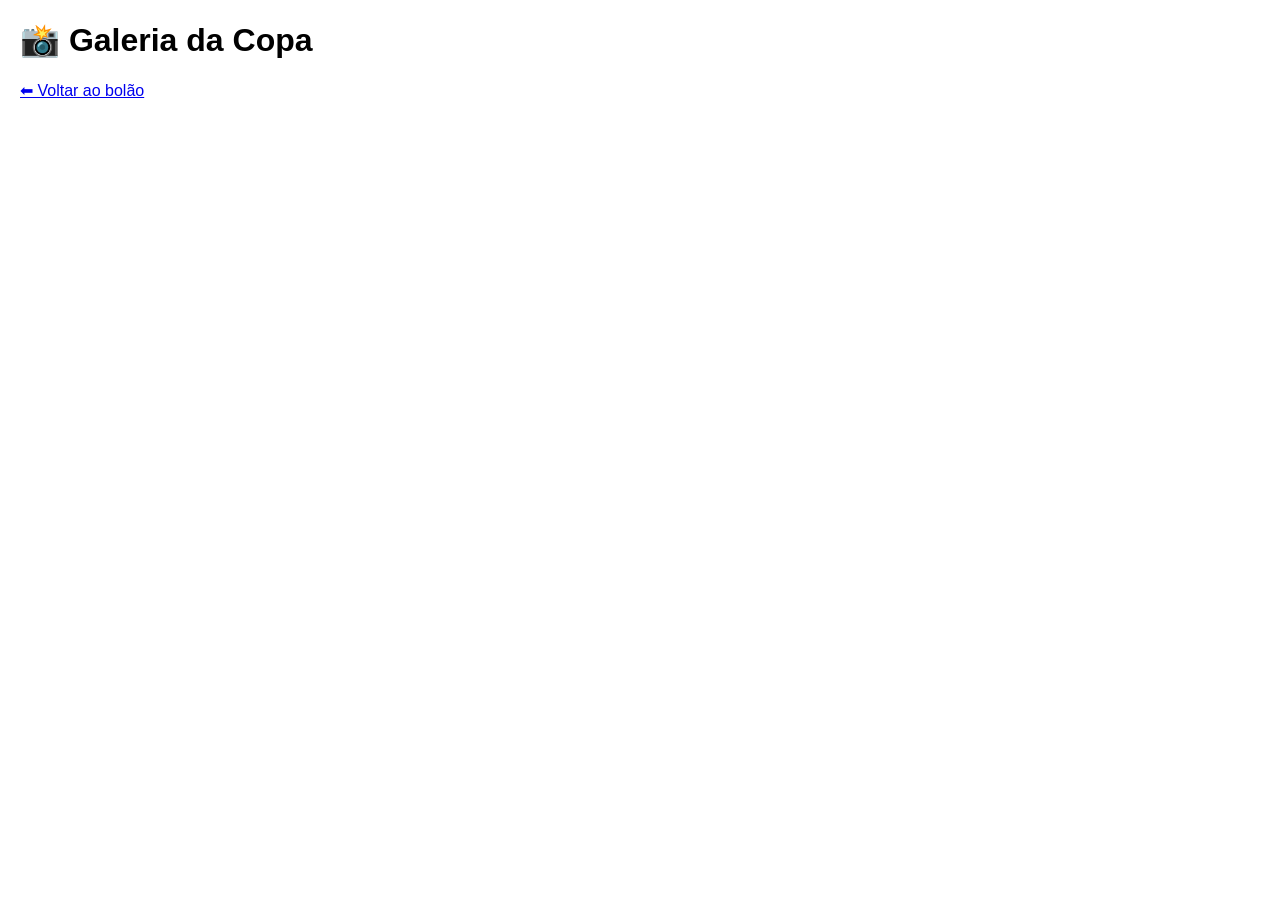
==== galeria.html @ 7a1b7887 "Create galeria.html" ====
<!DOCTYPE html>
<html lang="pt-BR">

<head>
    <meta charset="UTF-8">
    <title>Galeria da Copa</title>

    <style>
        body {
            font-family: Arial, sans-serif;
            margin: 20px;
        }

        .galeria {
            display: grid;
            grid-template-columns: repeat(auto-fill, minmax(250px, 1fr));
            gap: 15px;
        }

        .galeria img {
            width: 100%;
            cursor: pointer;
            border-radius: 8px;
        }

        .modal {
            display: none;
            position: fixed;
            inset: 0;
            background: rgba(0,0,0,.9);
            justify-content: center;
            align-items: center;
        }

        .modal img {
            max-width: 95%;
            max-height: 95%;
        }
    </style>
</head>

<body>

<h1>📸 Galeria da Copa</h1>

<a href="index.html">⬅ Voltar ao bolão</a>

<div id="galeria" class="galeria"></div>

<div id="modal" class="modal">
    <img id="imagemGrande">
</div>

<script>

fetch("fotos.json")
.then(r => r.json())
.then(lista => {

    const galeria =
        document.getElementById("galeria");

    lista.forEach(foto => {

        const img =
            document.createElement("img");

        img.src = "fotos/" + foto;

        img.onclick = () => {

            document
                .getElementById("imagemGrande")
                .src = img.src;

            document
                .getElementById("modal")
                .style.display = "flex";
        };

        galeria.appendChild(img);
    });

});

document
.getElementById("modal")
.onclick = () => {

    document
    .getElementById("modal")
    .style.display = "none";
};

</script>

</body>
</html>
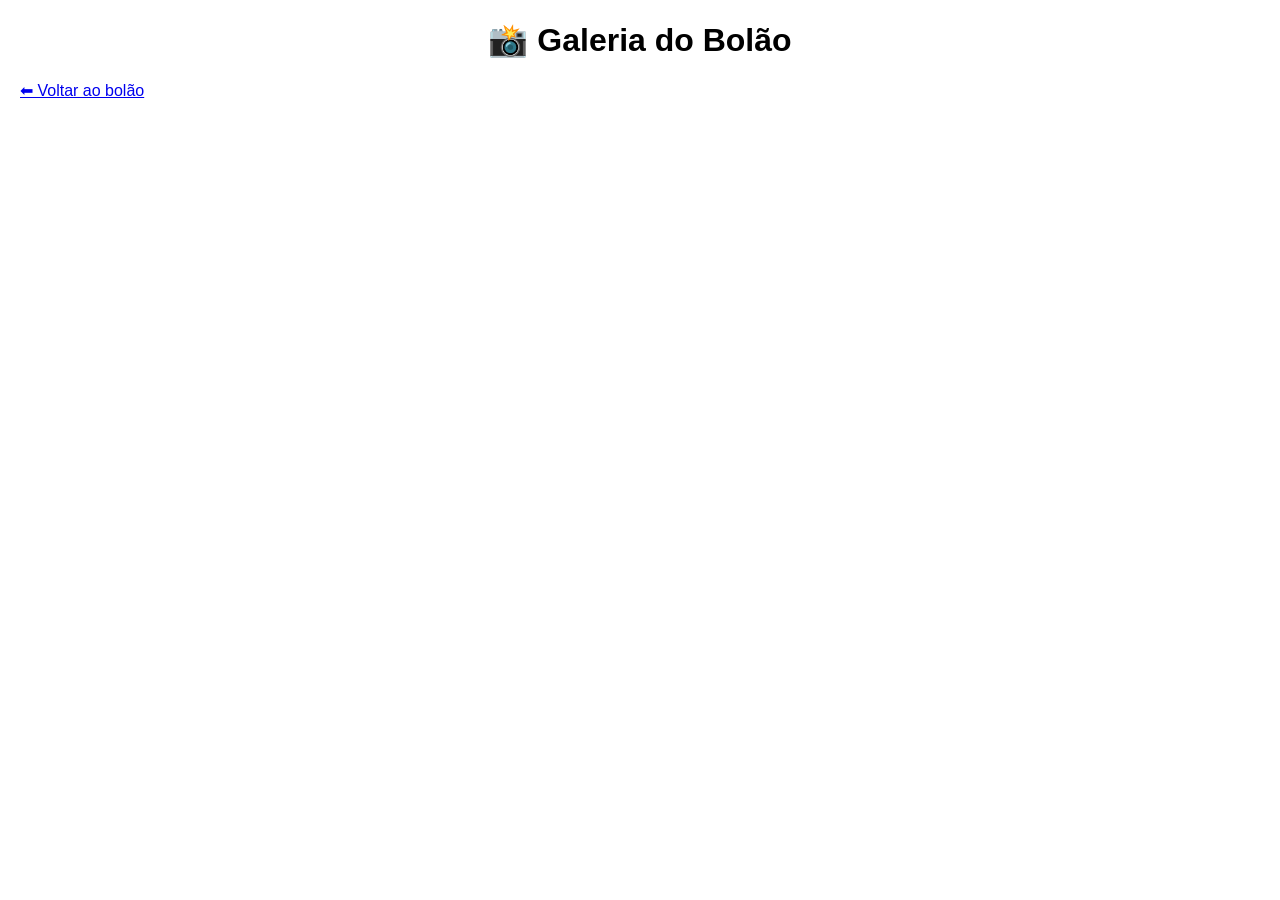
==== commit f646a578: "Update galeria.html" ====
--- a/galeria.html
+++ b/galeria.html
@@ -1,14 +1,18 @@
 <!DOCTYPE html>
 <html lang="pt-BR">
-
 <head>
     <meta charset="UTF-8">
-    <title>Galeria da Copa</title>
+    <meta name="viewport" content="width=device-width, initial-scale=1.0">
+    <title>Galeria de Fotos</title>
 
     <style>
         body {
             font-family: Arial, sans-serif;
             margin: 20px;
+        }
+
+        h1 {
+            text-align: center;
         }
 
         .galeria {
@@ -19,8 +23,13 @@
 
         .galeria img {
             width: 100%;
+            border-radius: 10px;
             cursor: pointer;
-            border-radius: 8px;
+            transition: transform 0.2s;
+        }
+
+        .galeria img:hover {
+            transform: scale(1.03);
         }
 
         .modal {
@@ -30,6 +39,7 @@
             background: rgba(0,0,0,.9);
             justify-content: center;
             align-items: center;
+            z-index: 999;
         }
 
         .modal img {
@@ -38,60 +48,67 @@
         }
     </style>
 </head>
-
 <body>
 
-<h1>📸 Galeria da Copa</h1>
+<h1>📸 Galeria do Bolão</h1>
 
-<a href="index.html">⬅ Voltar ao bolão</a>
+<p>
+    <a href="index.html">⬅ Voltar ao bolão</a>
+</p>
 
 <div id="galeria" class="galeria"></div>
 
 <div id="modal" class="modal">
-    <img id="imagemGrande">
+    <img id="foto-ampliada">
 </div>
 
 <script>
+async function carregarGaleria() {
 
-fetch("fotos.json")
-.then(r => r.json())
-.then(lista => {
+    const resposta =
+        await fetch("fotos.json");
+
+    const fotos =
+        await resposta.json();
 
     const galeria =
         document.getElementById("galeria");
 
-    lista.forEach(foto => {
+    fotos.forEach(nomeArquivo => {
 
         const img =
             document.createElement("img");
 
-        img.src = "fotos/" + foto;
+        img.src =
+            "fotos/" + nomeArquivo;
 
-        img.onclick = () => {
+        img.loading = "lazy";
+
+        img.addEventListener("click", () => {
 
             document
-                .getElementById("imagemGrande")
+                .getElementById("foto-ampliada")
                 .src = img.src;
 
             document
                 .getElementById("modal")
                 .style.display = "flex";
-        };
+        });
 
         galeria.appendChild(img);
     });
+}
 
-});
+carregarGaleria();
 
 document
 .getElementById("modal")
-.onclick = () => {
+.addEventListener("click", () => {
 
     document
-    .getElementById("modal")
-    .style.display = "none";
-};
-
+        .getElementById("modal")
+        .style.display = "none";
+});
 </script>
 
 </body>
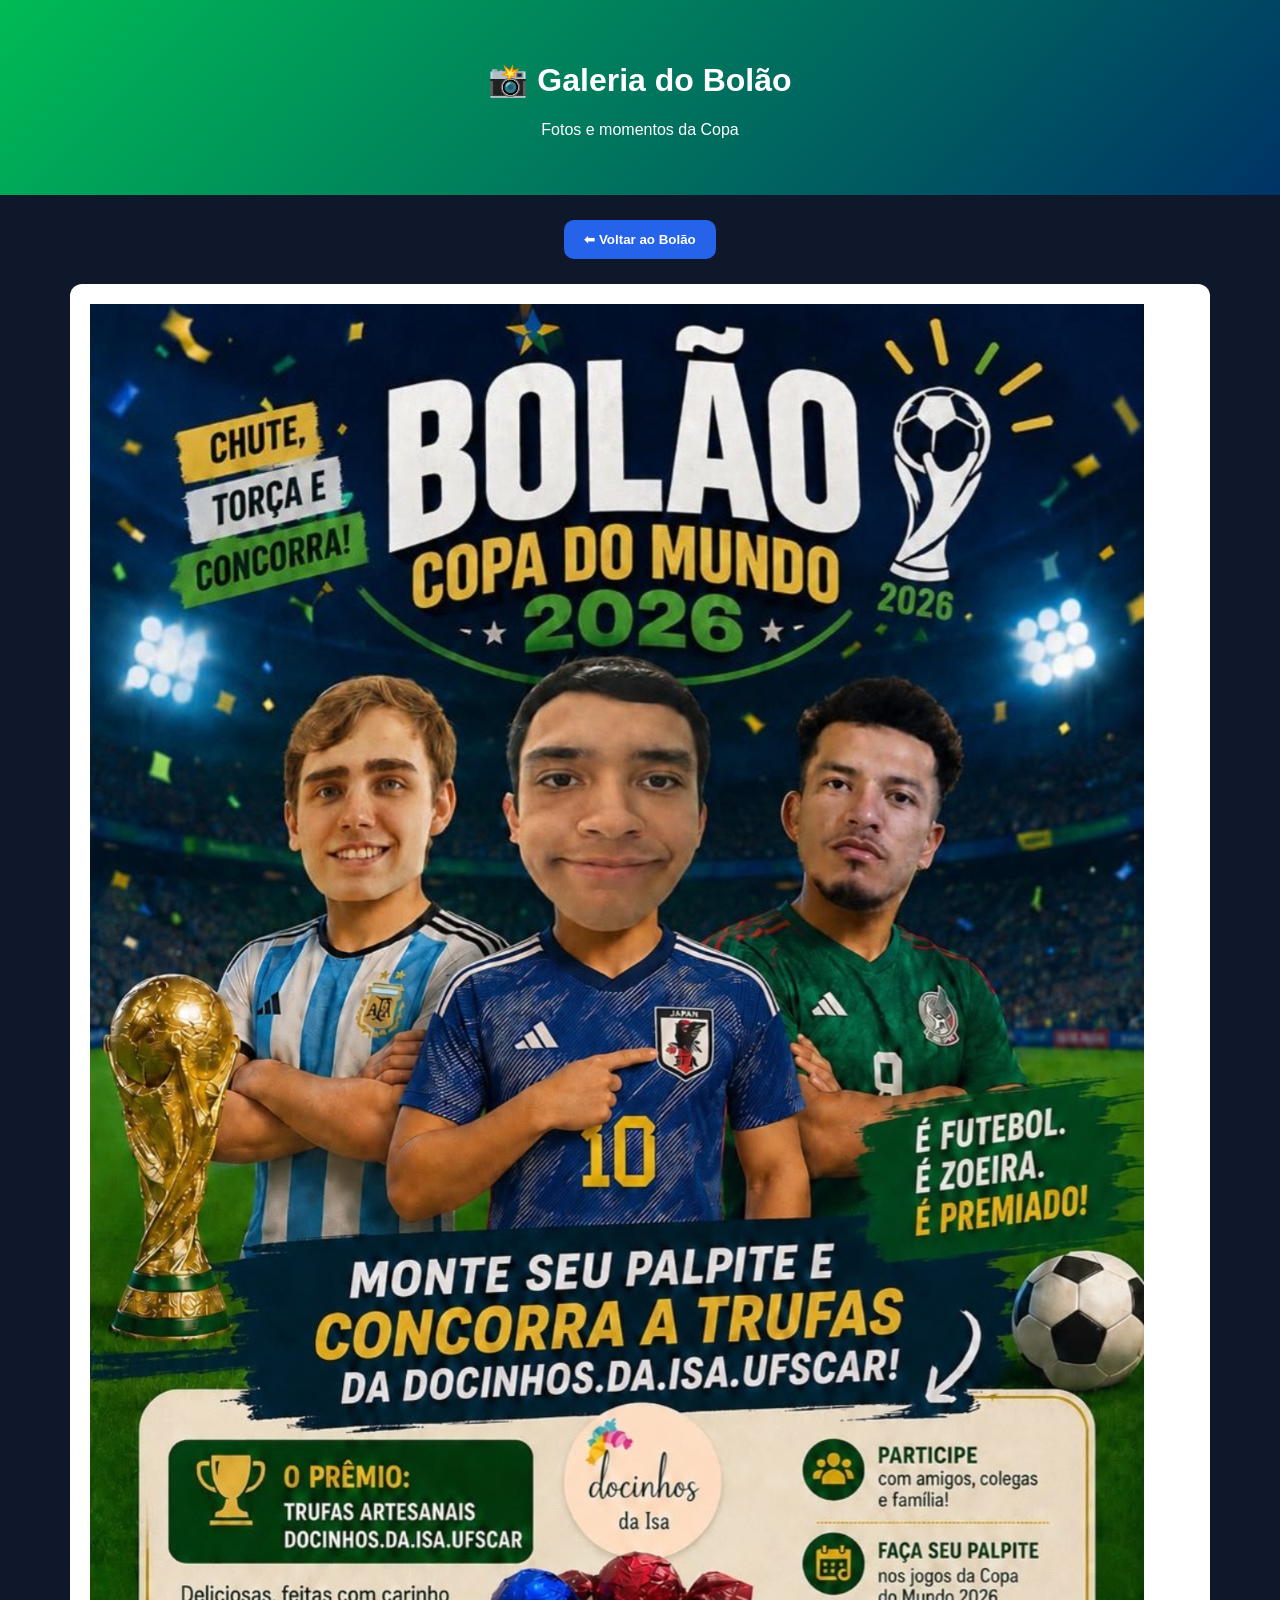
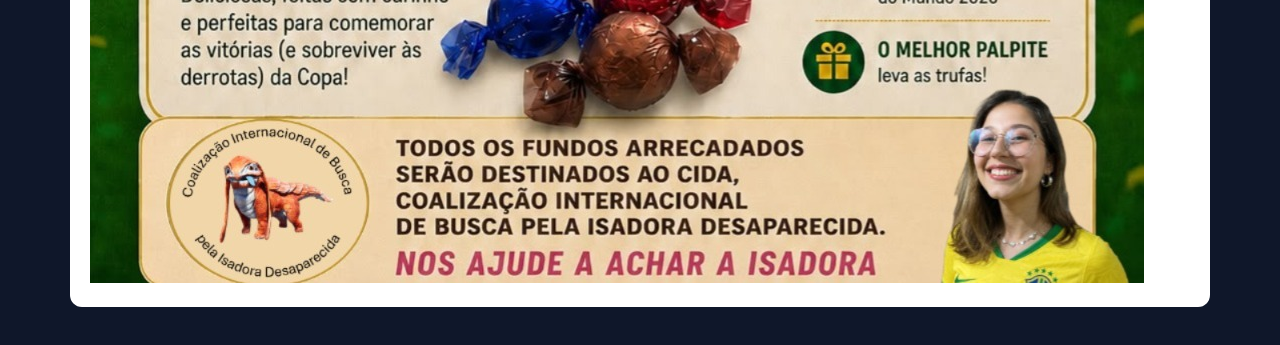
==== commit 0f189019: "Update galeria.html" ====
--- a/galeria.html
+++ b/galeria.html
@@ -1,115 +1,105 @@
 <!DOCTYPE html>
 <html lang="pt-BR">
+
 <head>
     <meta charset="UTF-8">
     <meta name="viewport" content="width=device-width, initial-scale=1.0">
-    <title>Galeria de Fotos</title>
+    <title>Galeria do Bolão</title>
 
-    <style>
-        body {
-            font-family: Arial, sans-serif;
-            margin: 20px;
+    <link rel="stylesheet" href="style.css">
+</head>
+
+<body>
+
+    <div class="hero">
+        <h1>📸 Galeria do Bolão</h1>
+        <p>Fotos e momentos da Copa</p>
+    </div>
+
+    <div class="menu">
+        <button
+            class="tab active"
+            onclick="window.location.href='index.html'">
+            ⬅ Voltar ao Bolão
+        </button>
+    </div>
+
+    <div class="container">
+
+        <div id="galeria" class="galeria-grid"></div>
+
+    </div>
+
+    <div id="modal" class="modal">
+        <img id="foto-ampliada">
+    </div>
+
+    <script>
+
+        async function carregarGaleria() {
+
+            const resposta =
+                await fetch("fotos.json");
+
+            const fotos =
+                await resposta.json();
+
+            const galeria =
+                document.getElementById("galeria");
+
+            fotos.forEach(nomeArquivo => {
+
+                const img =
+                    document.createElement("img");
+
+                img.src =
+                    "fotos/" + nomeArquivo;
+
+                img.loading = "lazy";
+
+                img.className =
+                    "foto-galeria";
+
+                img.addEventListener(
+                    "click",
+                    () => {
+
+                        document
+                            .getElementById(
+                                "foto-ampliada"
+                            )
+                            .src = img.src;
+
+                        document
+                            .getElementById(
+                                "modal"
+                            )
+                            .style.display = "flex";
+                    }
+                );
+
+                galeria.appendChild(img);
+            });
         }
 
-        h1 {
-            text-align: center;
-        }
+        carregarGaleria();
 
-        .galeria {
-            display: grid;
-            grid-template-columns: repeat(auto-fill, minmax(250px, 1fr));
-            gap: 15px;
-        }
+        document
+            .getElementById("modal")
+            .addEventListener(
+                "click",
+                () => {
 
-        .galeria img {
-            width: 100%;
-            border-radius: 10px;
-            cursor: pointer;
-            transition: transform 0.2s;
-        }
+                    document
+                        .getElementById(
+                            "modal"
+                        )
+                        .style.display = "none";
+                }
+            );
 
-        .galeria img:hover {
-            transform: scale(1.03);
-        }
-
-        .modal {
-            display: none;
-            position: fixed;
-            inset: 0;
-            background: rgba(0,0,0,.9);
-            justify-content: center;
-            align-items: center;
-            z-index: 999;
-        }
-
-        .modal img {
-            max-width: 95%;
-            max-height: 95%;
-        }
-    </style>
-</head>
-<body>
-
-<h1>📸 Galeria do Bolão</h1>
-
-<p>
-    <a href="index.html">⬅ Voltar ao bolão</a>
-</p>
-
-<div id="galeria" class="galeria"></div>
-
-<div id="modal" class="modal">
-    <img id="foto-ampliada">
-</div>
-
-<script>
-async function carregarGaleria() {
-
-    const resposta =
-        await fetch("fotos.json");
-
-    const fotos =
-        await resposta.json();
-
-    const galeria =
-        document.getElementById("galeria");
-
-    fotos.forEach(nomeArquivo => {
-
-        const img =
-            document.createElement("img");
-
-        img.src =
-            "fotos/" + nomeArquivo;
-
-        img.loading = "lazy";
-
-        img.addEventListener("click", () => {
-
-            document
-                .getElementById("foto-ampliada")
-                .src = img.src;
-
-            document
-                .getElementById("modal")
-                .style.display = "flex";
-        });
-
-        galeria.appendChild(img);
-    });
-}
-
-carregarGaleria();
-
-document
-.getElementById("modal")
-.addEventListener("click", () => {
-
-    document
-        .getElementById("modal")
-        .style.display = "none";
-});
-</script>
+    </script>
 
 </body>
+
 </html>
--- a/style.css
+++ b/style.css
@@ -0,0 +1,352 @@
+
+body{margin:0;font-family:Segoe UI,sans-serif;background:#0f172a;color:#fff}
+.hero{text-align:center;padding:40px;background:linear-gradient(135deg,#0b5,#036)}
+.container,.cards,.podio{max-width:1100px;margin:20px auto}
+.cards{display:grid;grid-template-columns:repeat(auto-fit,minmax(200px,1fr));gap:15px}
+.card,.player,.container{background:#fff;color:#111;border-radius:12px;padding:20px}
+.podio{display:grid;grid-template-columns:repeat(3,1fr);gap:15px}
+.podio .card{text-align:center}
+table{width:100%;border-collapse:collapse}
+th,td{padding:12px;border-bottom:1px solid #ddd}
+.grid{display:grid;grid-template-columns:repeat(auto-fit,minmax(220px,1fr));gap:15px}
+.player{box-shadow:0 2px 8px rgba(0,0,0,.15)}
+
+/* ============================= */
+/* MENU */
+/* ============================= */
+
+.menu {
+    display: flex;
+    flex-wrap: wrap;
+    gap: 10px;
+    justify-content: center;
+    margin: 25px 0;
+}
+
+.tab {
+    border: none;
+    padding: 12px 20px;
+    border-radius: 10px;
+    cursor: pointer;
+    font-weight: 600;
+    background: #e5e7eb;
+    transition: .2s;
+}
+
+.tab:hover {
+    transform: translateY(-2px);
+}
+
+.tab.active {
+    background: #2563eb;
+    color: white;
+}
+
+/* páginas */
+
+.pagina {
+    display: none;
+}
+
+.pagina.ativa {
+    display: block;
+}
+
+/* ============================= */
+/* PÓDIO */
+/* ============================= */
+
+.podio {
+    display: flex;
+    justify-content: center;
+    gap: 20px;
+    flex-wrap: wrap;
+    margin-bottom: 25px;
+}
+
+.podio-card {
+
+    background: white;
+
+    color: #222;
+
+    padding: 20px;
+
+    border-radius: 12px;
+
+    min-width: 220px;
+
+    text-align: center;
+
+    box-shadow: 0 4px 12px rgba(0,0,0,.08);
+}
+
+.medalha {
+    font-size: 2rem;
+}
+
+.pontuacao {
+    font-size: 1.3rem;
+    font-weight: bold;
+}
+
+.acertos {
+    color: #6b7280;
+}
+
+/* ============================= */
+/* JOGOS */
+/* ============================= */
+
+#listaJogos {
+    display: flex;
+    flex-direction: column;
+    gap: 12px;
+}
+
+.jogo-card {
+
+    background: white;
+
+    border-radius: 12px;
+
+    padding: 16px;
+
+    box-shadow: 0 3px 10px rgba(0,0,0,.08);
+}
+
+.jogo-numero {
+    font-weight: bold;
+    margin-bottom: 10px;
+}
+
+.jogo-times {
+
+    display: flex;
+
+    justify-content: space-between;
+
+    align-items: center;
+
+    gap: 15px;
+}
+
+.time {
+    flex: 1;
+}
+
+.time.vencedor {
+    font-weight: bold;
+    color: #16a34a;
+}
+
+.bandeira {
+    font-size: 1.3rem;
+    margin-right: 5px;
+}
+
+.placar {
+    font-size: 1.4rem;
+    font-weight: bold;
+}
+
+.jogo-status {
+    margin-top: 10px;
+    color: #6b7280;
+}
+
+/* ============================= */
+/* APOSTADORES */
+/* ============================= */
+
+.grid {
+
+    display: grid;
+
+    grid-template-columns:
+        repeat(auto-fit,minmax(220px,1fr));
+
+    gap: 15px;
+}
+
+.participante-card {
+
+    background: white;
+
+    border-radius: 12px;
+
+    padding: 20px;
+
+    cursor: pointer;
+
+    box-shadow: 0 3px 10px rgba(0,0,0,.08);
+
+    transition: .2s;
+}
+
+.participante-card:hover {
+
+    transform: translateY(-4px);
+
+    box-shadow: 0 8px 18px rgba(0,0,0,.12);
+}
+
+.participante-info {
+
+    margin-top: 6px;
+
+    color: #6b7280;
+}
+
+.apostador-resumo {
+
+    display: flex;
+
+    gap: 15px;
+
+    margin: 15px 0;
+
+    flex-wrap: wrap;
+}
+
+.resumo-card {
+
+    background: #f3f4f6;
+
+    padding: 12px 18px;
+
+    border-radius: 10px;
+
+    font-weight: bold;
+}
+
+.tabela-palpites {
+
+    width: 100%;
+
+    border-collapse: collapse;
+}
+
+.tabela-palpites th,
+.tabela-palpites td {
+
+    border-bottom: 1px solid #e5e7eb;
+
+    padding: 10px;
+}
+
+/* ============================= */
+/* RODADAS */
+/* ============================= */
+
+.rodada-card {
+
+    background: white;
+
+    padding: 20px;
+
+    margin-bottom: 20px;
+
+    border-radius: 12px;
+
+    box-shadow: 0 3px 10px rgba(0,0,0,.08);
+}
+
+.rodada-header {
+
+    display: flex;
+
+    justify-content: space-between;
+
+    align-items: center;
+
+    margin-bottom: 15px;
+}
+
+.vencedor-rodada {
+
+    font-weight: bold;
+
+    color: #f59e0b;
+}
+
+.tabela-rodada {
+
+    width: 100%;
+
+    border-collapse: collapse;
+}
+
+.tabela-rodada th,
+.tabela-rodada td {
+
+    padding: 10px;
+
+    border-bottom: 1px solid #e5e7eb;
+}
+
+/* ============================= */
+/* LIDERANÇA */
+/* ============================= */
+
+.lideranca-resumo {
+
+    display: flex;
+
+    justify-content: center;
+
+    margin-bottom: 20px;
+}
+
+.grid-lideranca {
+
+    display: grid;
+
+    grid-template-columns: repeat(
+        auto-fit,
+        minmax(300px,1fr)
+    );
+
+    gap: 20px;
+
+    margin-bottom: 25px;
+}
+
+.grid-lideranca table {
+
+    width: 100%;
+
+    border-collapse: collapse;
+}
+
+.grid-lideranca th,
+.grid-lideranca td {
+
+    padding: 10px;
+
+    border-bottom: 1px solid #e5e7eb;
+}
+
+/* ============================= */
+/* MOBILE */
+/* ============================= */
+
+@media (max-width: 768px) {
+
+    .jogo-times {
+
+        flex-direction: column;
+    }
+
+    .rodada-header {
+
+        flex-direction: column;
+
+        gap: 10px;
+    }
+
+    .apostador-resumo {
+
+        flex-direction: column;
+    }
+}
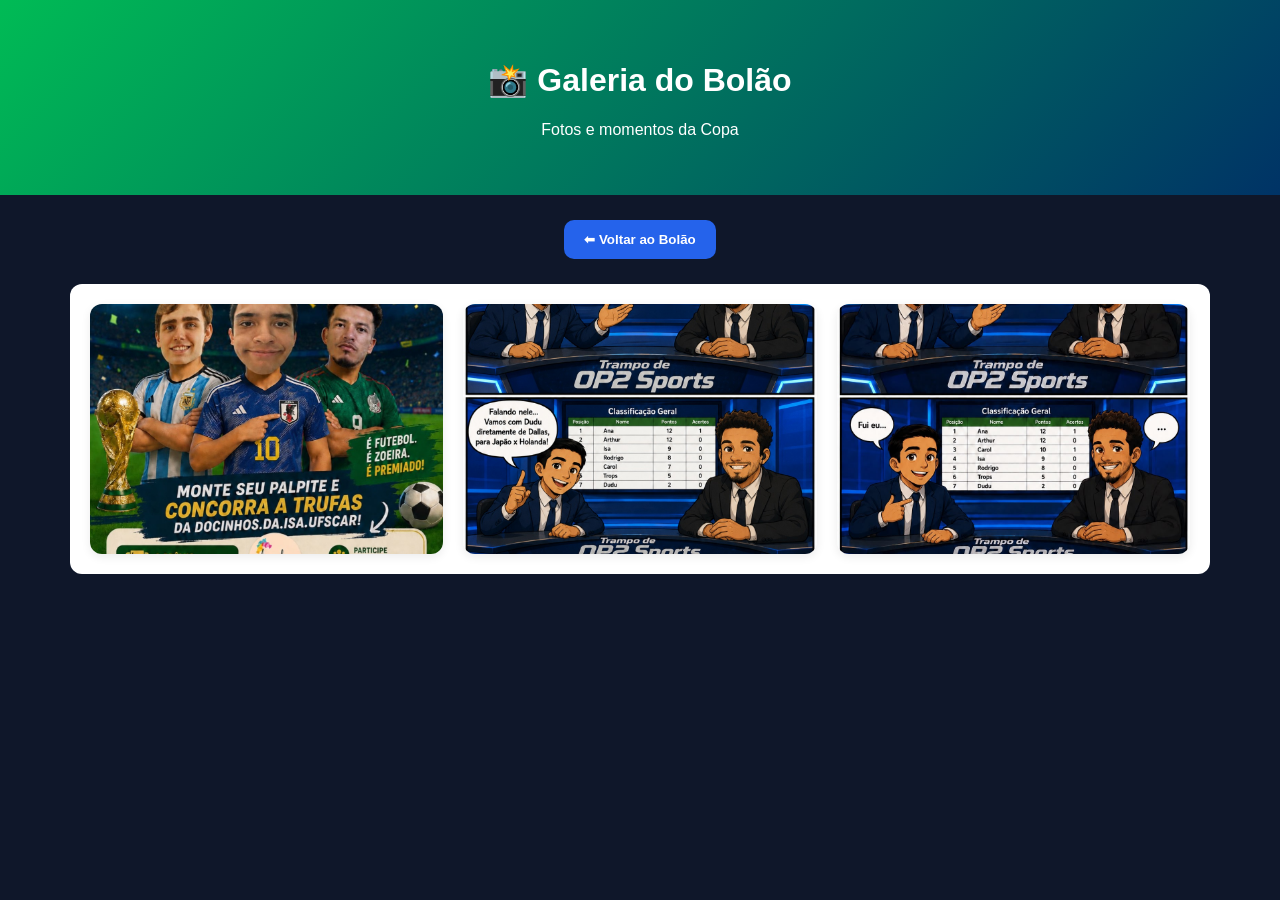
==== commit 06b36165: "Update galeria.html" ====
--- a/galeria.html
+++ b/galeria.html
@@ -30,8 +30,22 @@
 
     </div>
 
-    <div id="modal" class="modal">
-        <img id="foto-ampliada">
+   <div id="modal" class="modal">
+
+    <button
+        id="anterior"
+        class="seta">
+        ◀
+    </button>
+
+    <img id="foto-ampliada">
+
+    <button
+        id="proxima"
+        class="seta">
+        ▶
+    </button>
+
     </div>
 
     <script>
--- a/style.css
+++ b/style.css
@@ -350,3 +350,69 @@
         flex-direction: column;
     }
 }
+
+/* ============================= */
+/* GALERIA */
+/* ============================= */
+
+.galeria-grid {
+
+    display: grid;
+
+    grid-template-columns:
+        repeat(auto-fit, minmax(250px, 1fr));
+
+    gap: 20px;
+}
+
+.foto-galeria {
+
+    width: 100%;
+
+    height: 250px;
+
+    object-fit: cover;
+
+    border-radius: 12px;
+
+    cursor: pointer;
+
+    box-shadow:
+        0 3px 10px rgba(0,0,0,.08);
+
+    transition: .2s;
+}
+
+.foto-galeria:hover {
+
+    transform: translateY(-4px);
+
+    box-shadow:
+        0 8px 18px rgba(0,0,0,.12);
+}
+
+.modal {
+
+    display: none;
+
+    position: fixed;
+
+    inset: 0;
+
+    background: rgba(0,0,0,.9);
+
+    justify-content: center;
+
+    align-items: center;
+
+    z-index: 9999;
+}
+
+.modal img {
+
+    max-width: 95%;
+
+    max-height: 95%;
+
+    border-radius: 12px;
+}
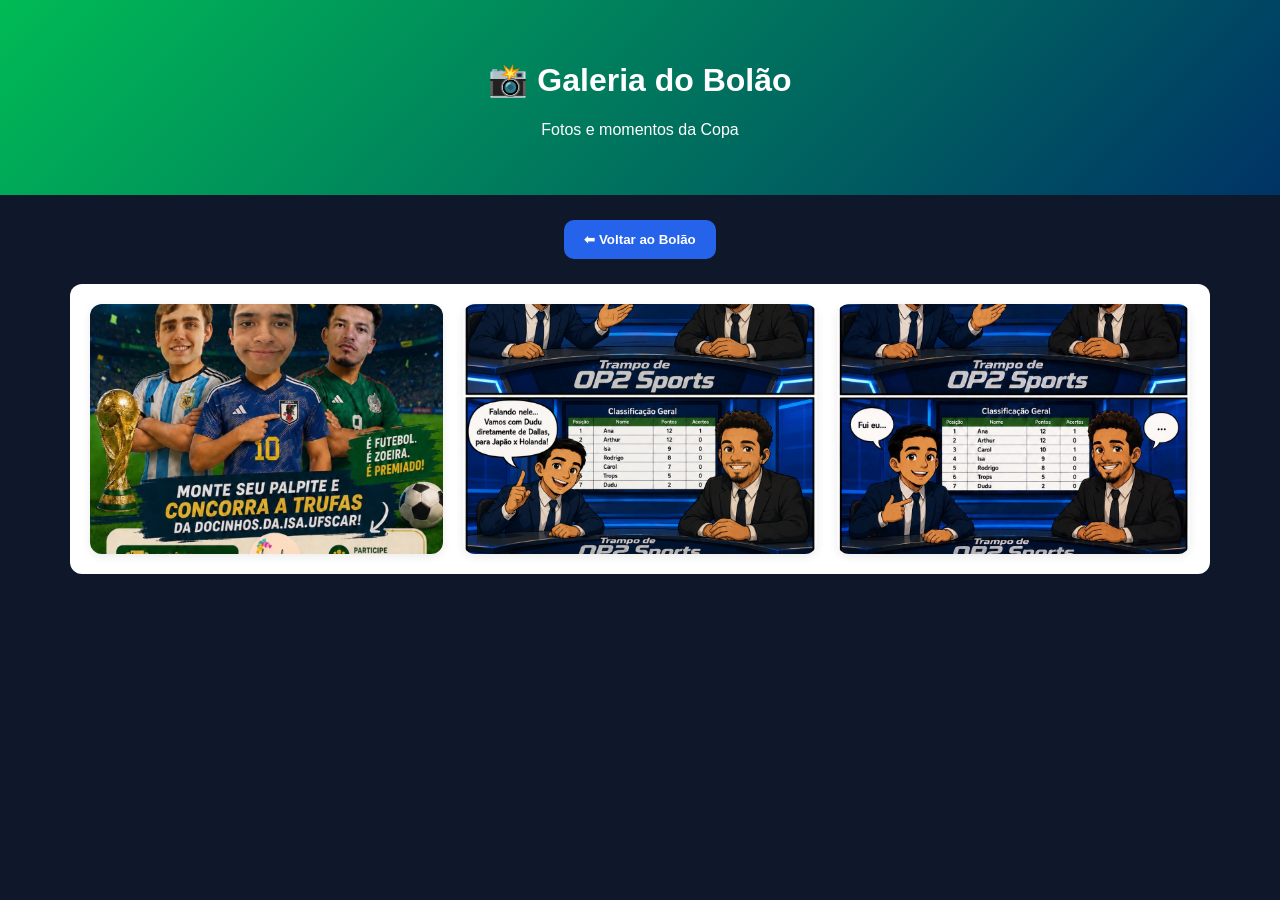
==== commit dccaf0b4: "Update galeria.html" ====
--- a/galeria.html
+++ b/galeria.html
@@ -30,38 +30,41 @@
 
     </div>
 
-   <div id="modal" class="modal">
+    <div id="modal" class="modal">
 
-    <button
-        id="anterior"
-        class="seta">
-        ◀
-    </button>
+        <button
+            id="anterior"
+            class="seta">
+            ◀
+        </button>
 
-    <img id="foto-ampliada">
+        <img id="foto-ampliada">
 
-    <button
-        id="proxima"
-        class="seta">
-        ▶
-    </button>
+        <button
+            id="proxima"
+            class="seta">
+            ▶
+        </button>
 
     </div>
 
     <script>
+
+        let fotos = [];
+        let indiceAtual = 0;
 
         async function carregarGaleria() {
 
             const resposta =
                 await fetch("fotos.json");
 
-            const fotos =
+            fotos =
                 await resposta.json();
 
             const galeria =
                 document.getElementById("galeria");
 
-            fotos.forEach(nomeArquivo => {
+            fotos.forEach((nomeArquivo, indice) => {
 
                 const img =
                     document.createElement("img");
@@ -76,27 +79,75 @@
 
                 img.addEventListener(
                     "click",
-                    () => {
-
-                        document
-                            .getElementById(
-                                "foto-ampliada"
-                            )
-                            .src = img.src;
-
-                        document
-                            .getElementById(
-                                "modal"
-                            )
-                            .style.display = "flex";
-                    }
+                    () => abrirFoto(indice)
                 );
 
                 galeria.appendChild(img);
             });
         }
 
-        carregarGaleria();
+        function abrirFoto(indice) {
+
+            indiceAtual = indice;
+
+            document
+                .getElementById("foto-ampliada")
+                .src =
+                "fotos/" + fotos[indiceAtual];
+
+            document
+                .getElementById("modal")
+                .style.display = "flex";
+        }
+
+        function fotoAnterior() {
+
+            indiceAtual--;
+
+            if (indiceAtual < 0) {
+
+                indiceAtual =
+                    fotos.length - 1;
+            }
+
+            abrirFoto(indiceAtual);
+        }
+
+        function fotoProxima() {
+
+            indiceAtual++;
+
+            if (indiceAtual >= fotos.length) {
+
+                indiceAtual = 0;
+            }
+
+            abrirFoto(indiceAtual);
+        }
+
+        document
+            .getElementById("anterior")
+            .addEventListener(
+                "click",
+                (e) => {
+
+                    e.stopPropagation();
+
+                    fotoAnterior();
+                }
+            );
+
+        document
+            .getElementById("proxima")
+            .addEventListener(
+                "click",
+                (e) => {
+
+                    e.stopPropagation();
+
+                    fotoProxima();
+                }
+            );
 
         document
             .getElementById("modal")
@@ -105,12 +156,40 @@
                 () => {
 
                     document
-                        .getElementById(
-                            "modal"
-                        )
+                        .getElementById("modal")
                         .style.display = "none";
                 }
             );
+
+        document
+            .addEventListener(
+                "keydown",
+                (e) => {
+
+                    const modal =
+                        document.getElementById("modal");
+
+                    if (modal.style.display !== "flex")
+                        return;
+
+                    if (e.key === "ArrowLeft") {
+
+                        fotoAnterior();
+                    }
+
+                    if (e.key === "ArrowRight") {
+
+                        fotoProxima();
+                    }
+
+                    if (e.key === "Escape") {
+
+                        modal.style.display = "none";
+                    }
+                }
+            );
+
+        carregarGaleria();
 
     </script>
 
--- a/style.css
+++ b/style.css
@@ -416,3 +416,41 @@
 
     border-radius: 12px;
 }
+
+.seta {
+
+    position: absolute;
+
+    background: rgba(255,255,255,.15);
+
+    border: none;
+
+    color: white;
+
+    font-size: 2rem;
+
+    width: 60px;
+
+    height: 60px;
+
+    border-radius: 50%;
+
+    cursor: pointer;
+
+    transition: .2s;
+}
+
+.seta:hover {
+
+    background: rgba(255,255,255,.3);
+}
+
+#anterior {
+
+    left: 30px;
+}
+
+#proxima {
+
+    right: 30px;
+}
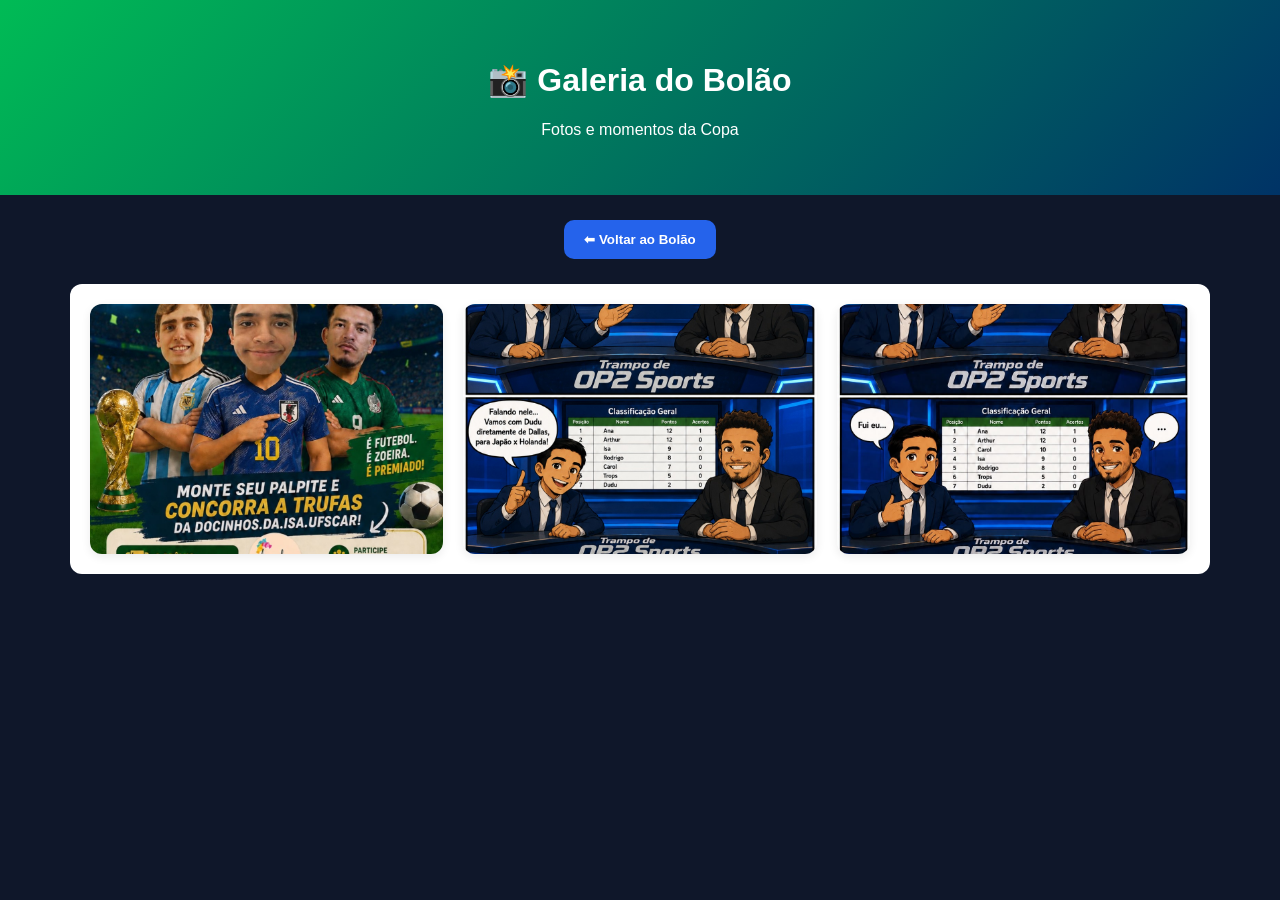
==== commit ff2ea6cb: "Update galeria.html" ====
--- a/galeria.html
+++ b/galeria.html
@@ -30,24 +30,24 @@
 
     </div>
 
-    <div id="modal" class="modal">
+<div id="modal" class="modal">
 
-        <button
-            id="anterior"
-            class="seta">
+    <img id="foto-ampliada">
+
+    <div class="controles-modal">
+
+        <button id="anterior" class="seta">
             ◀
         </button>
 
-        <img id="foto-ampliada">
-
-        <button
-            id="proxima"
-            class="seta">
+        <button id="proxima" class="seta">
             ▶
         </button>
 
     </div>
 
+</div>
+    
     <script>
 
         let fotos = [];
--- a/style.css
+++ b/style.css
@@ -421,10 +421,14 @@
 
     position: absolute;
 
-    background: rgba(255,255,255,.15);
+    top: 50%;
+
+    transform: translateY(-50%);
 
     border: none;
 
+    background: rgba(0,0,0,.6);
+
     color: white;
 
     font-size: 2rem;
@@ -437,20 +441,19 @@
 
     cursor: pointer;
 
-    transition: .2s;
+    z-index: 1001;
+}
+
+#seta-anterior,
+#anterior {
+    left: 30px;
+}
+
+#seta-proxima,
+#proxima {
+    right: 30px;
 }
 
 .seta:hover {
-
-    background: rgba(255,255,255,.3);
-}
-
-#anterior {
-
-    left: 30px;
-}
-
-#proxima {
-
-    right: 30px;
-}
+    background: rgba(0,0,0,.8);
+}
